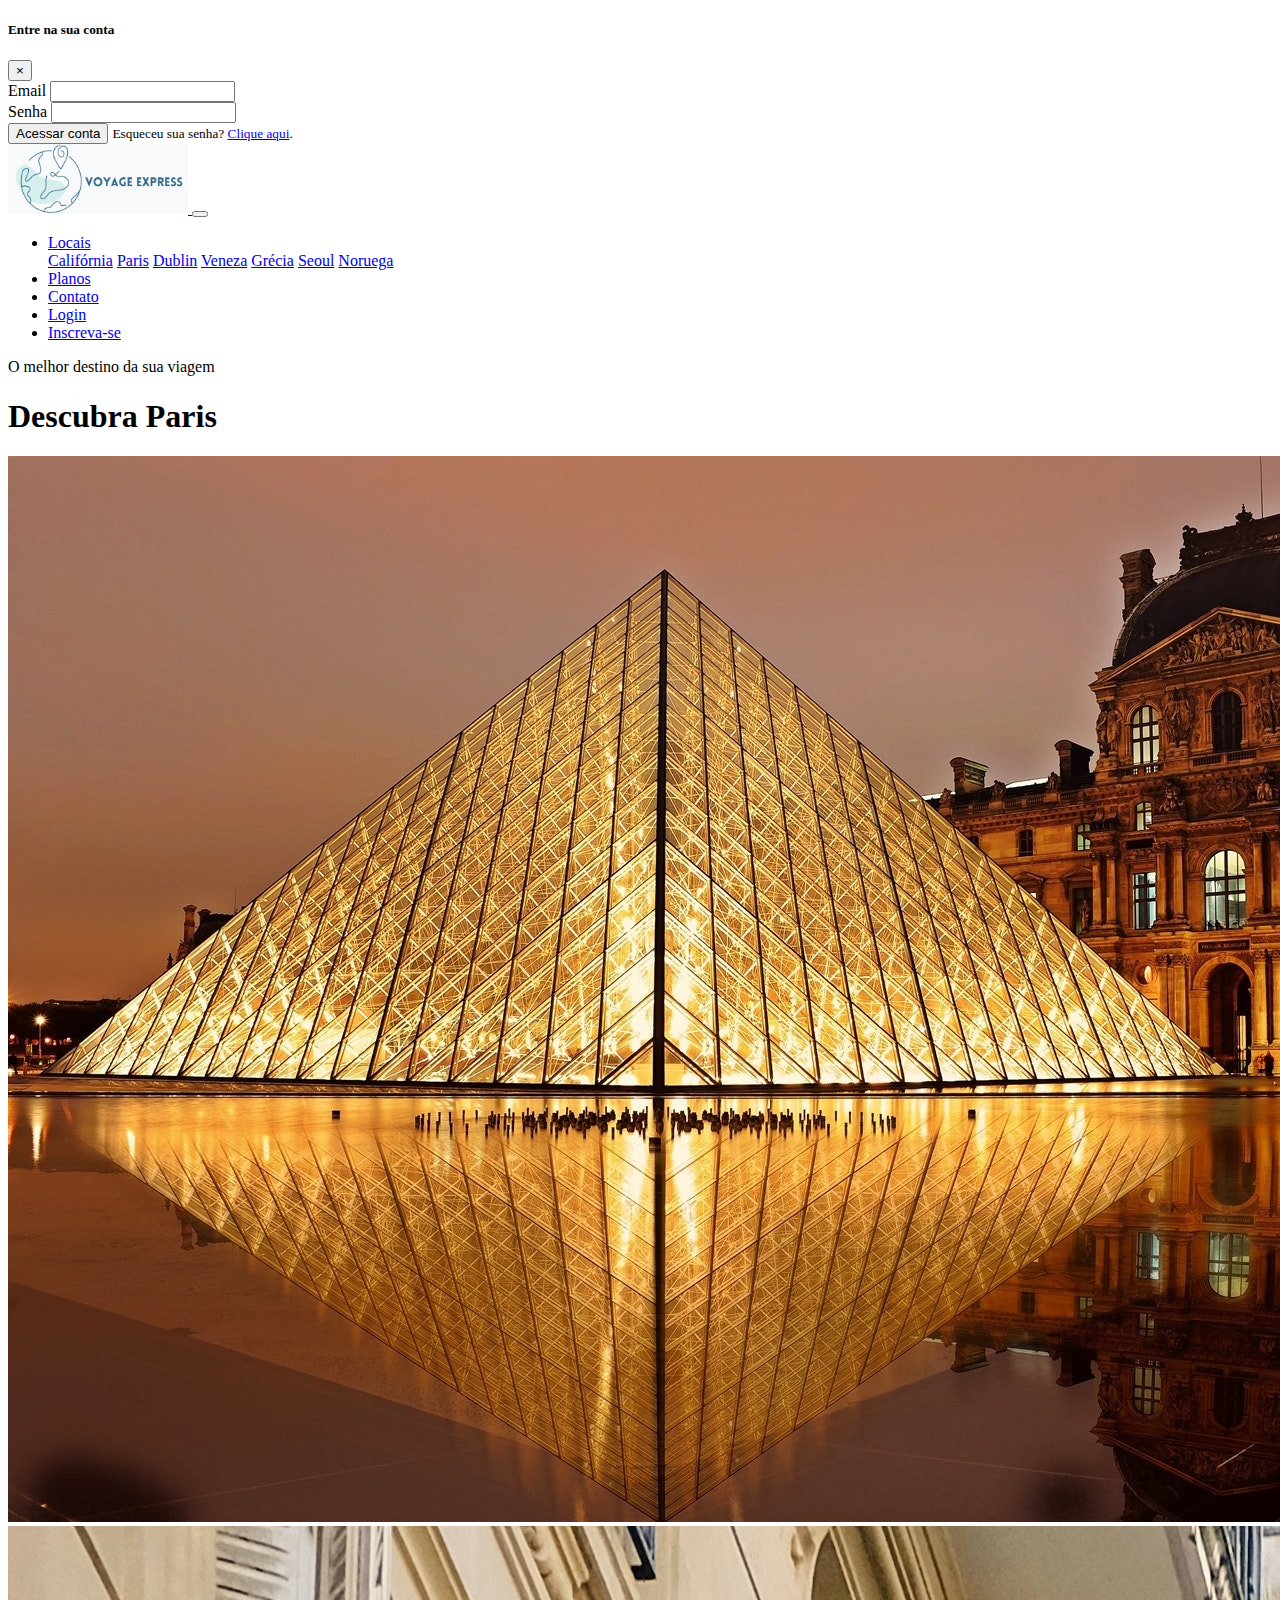
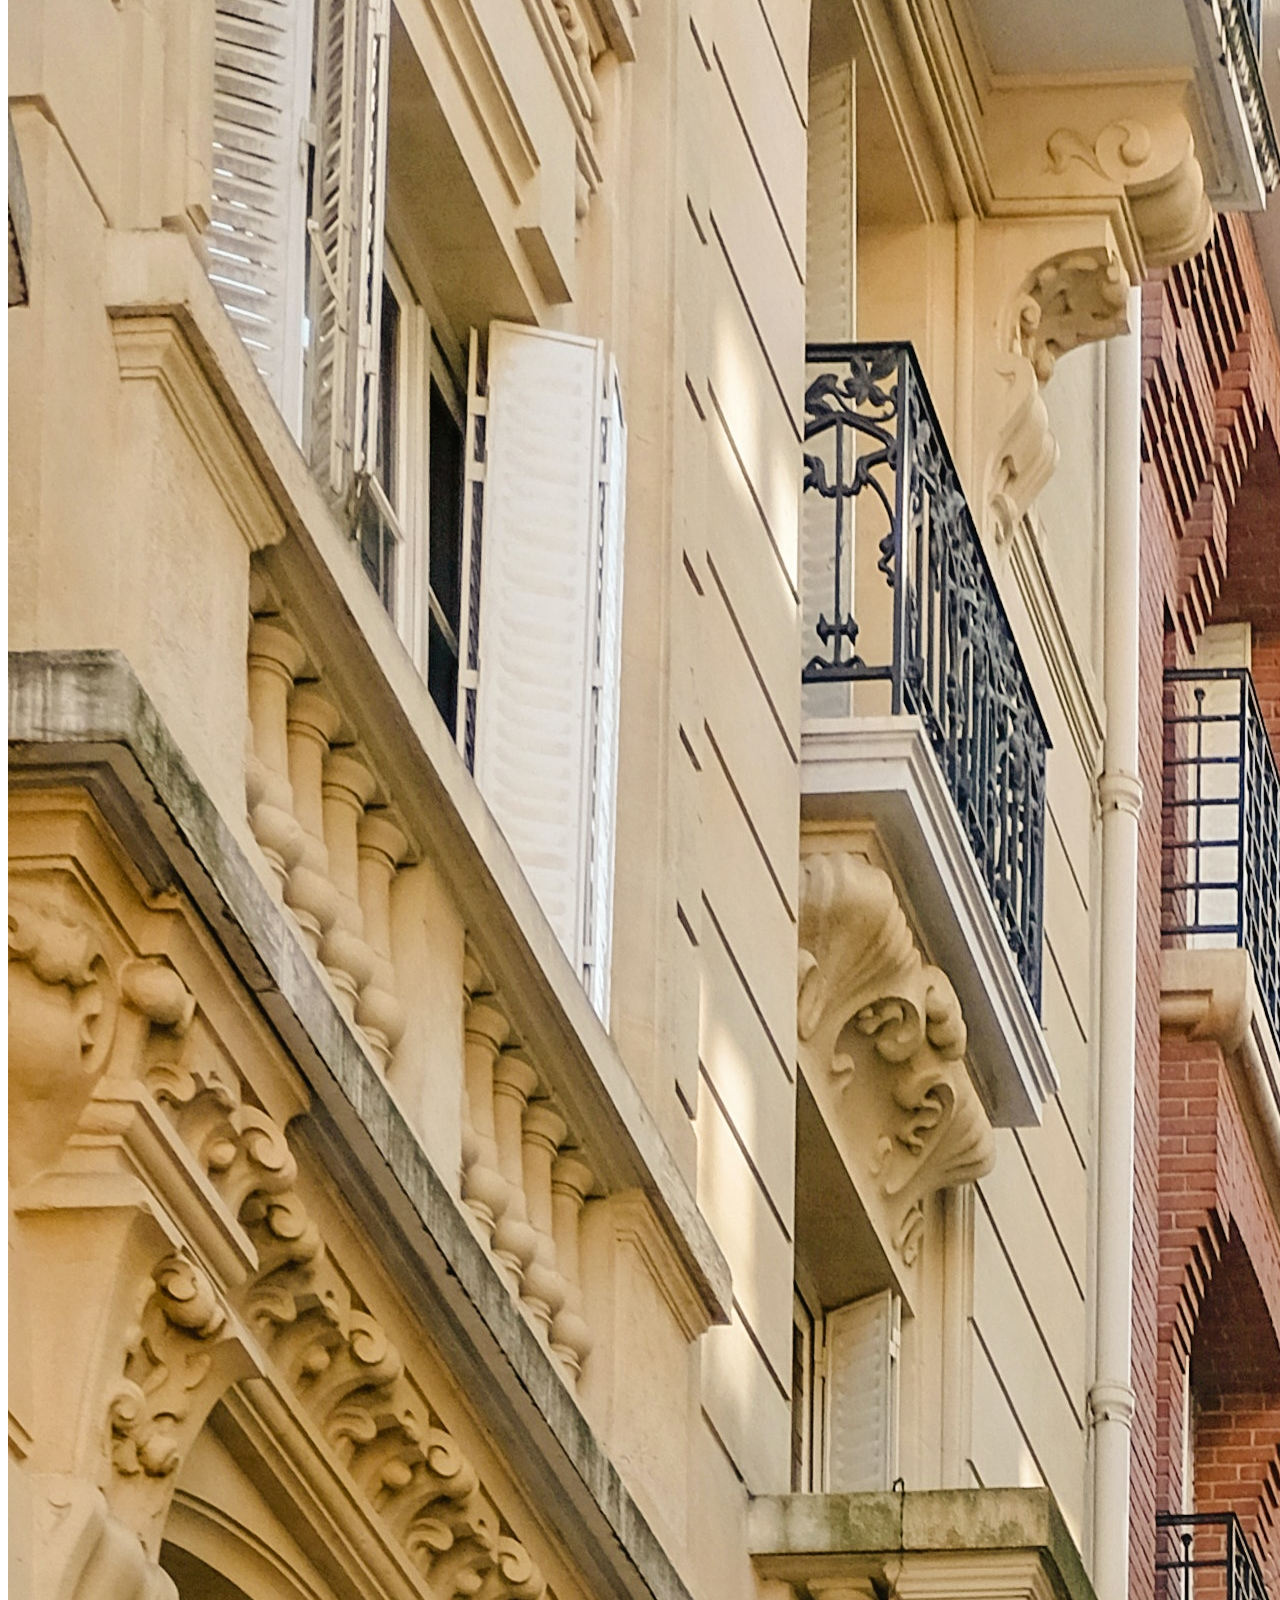
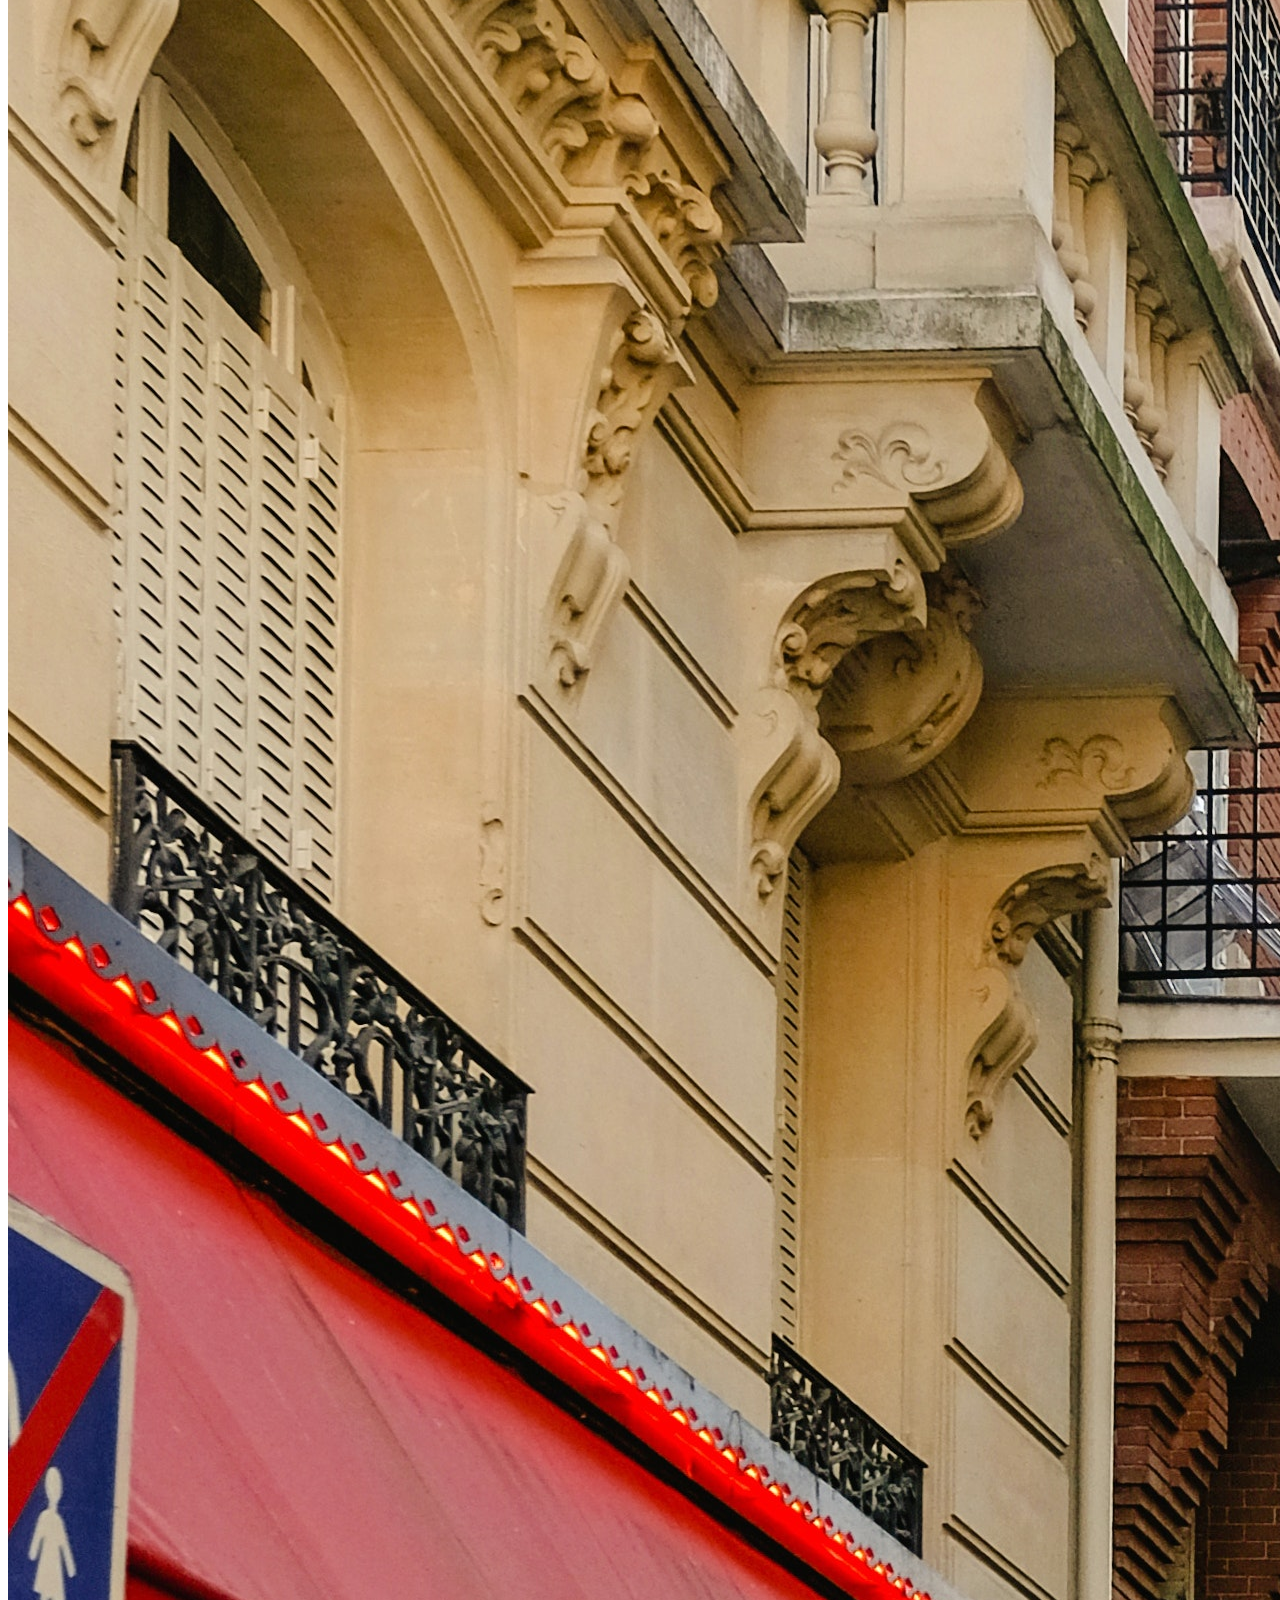
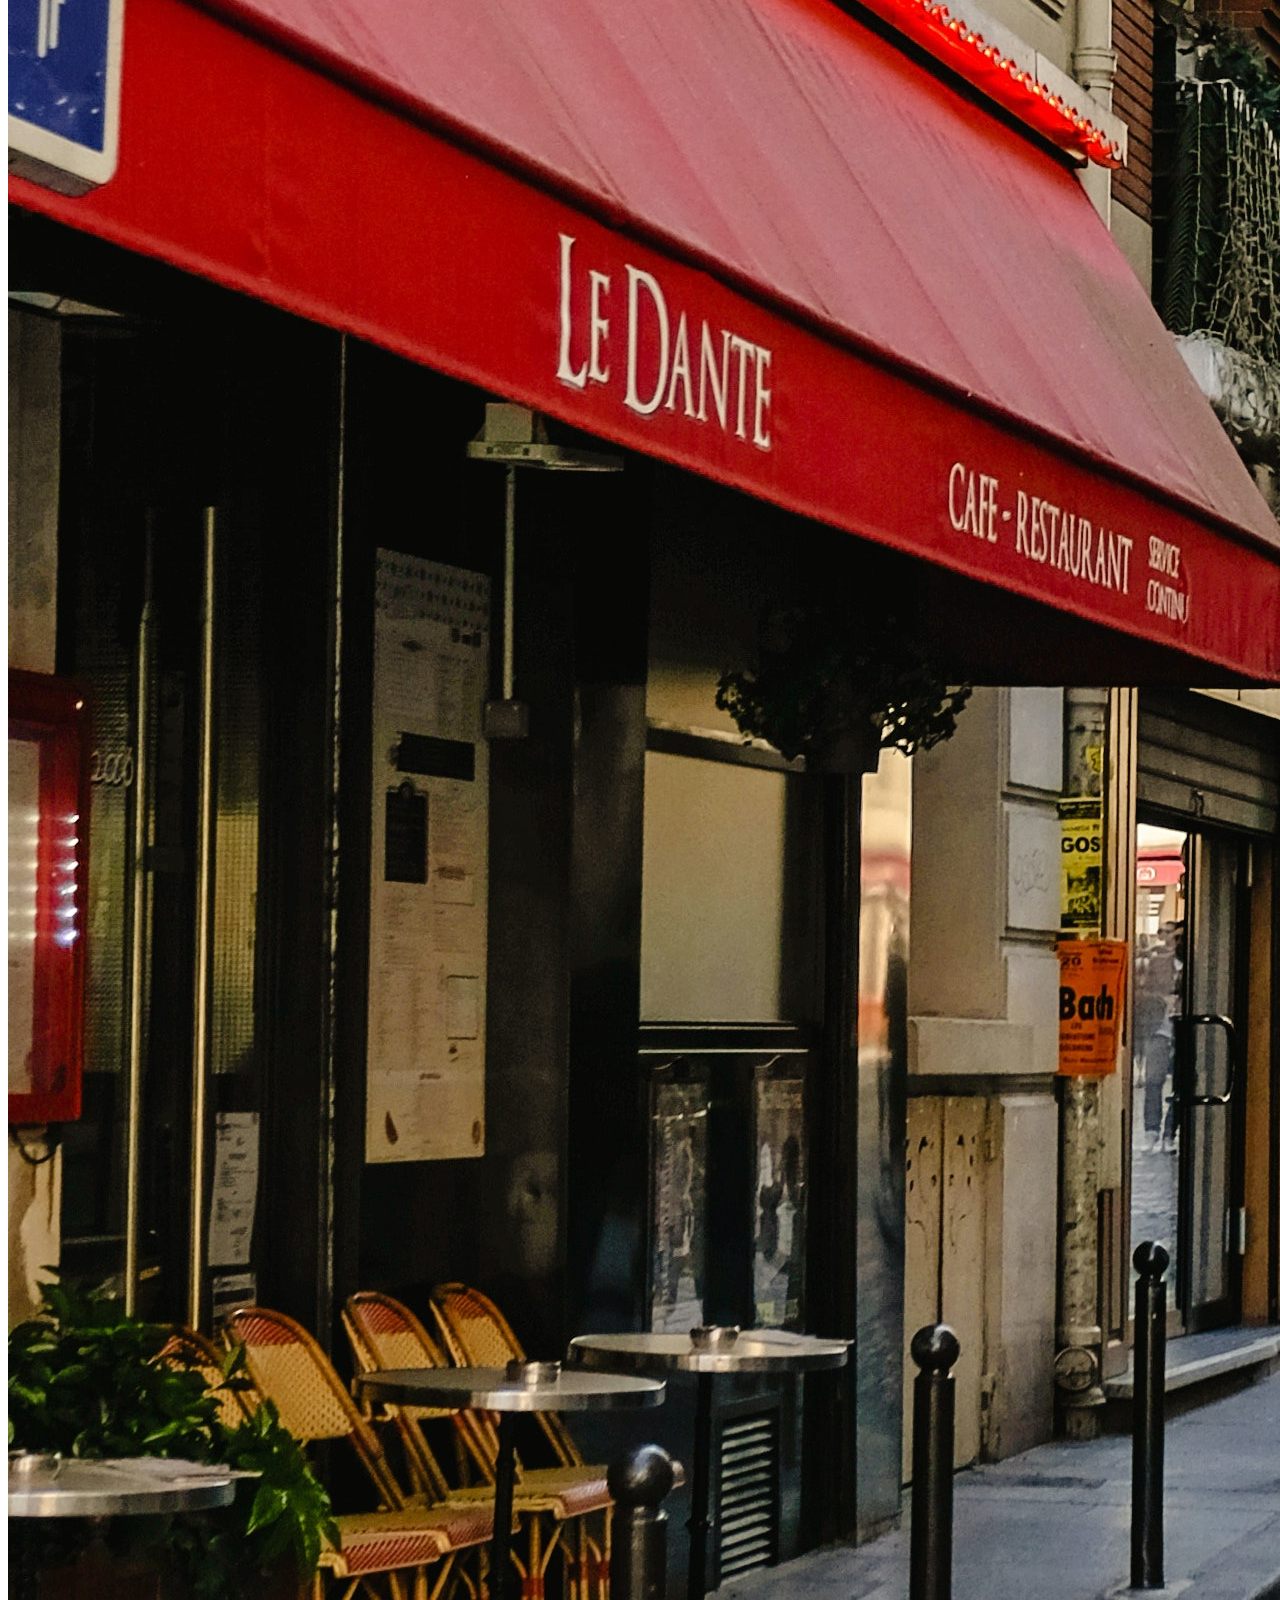
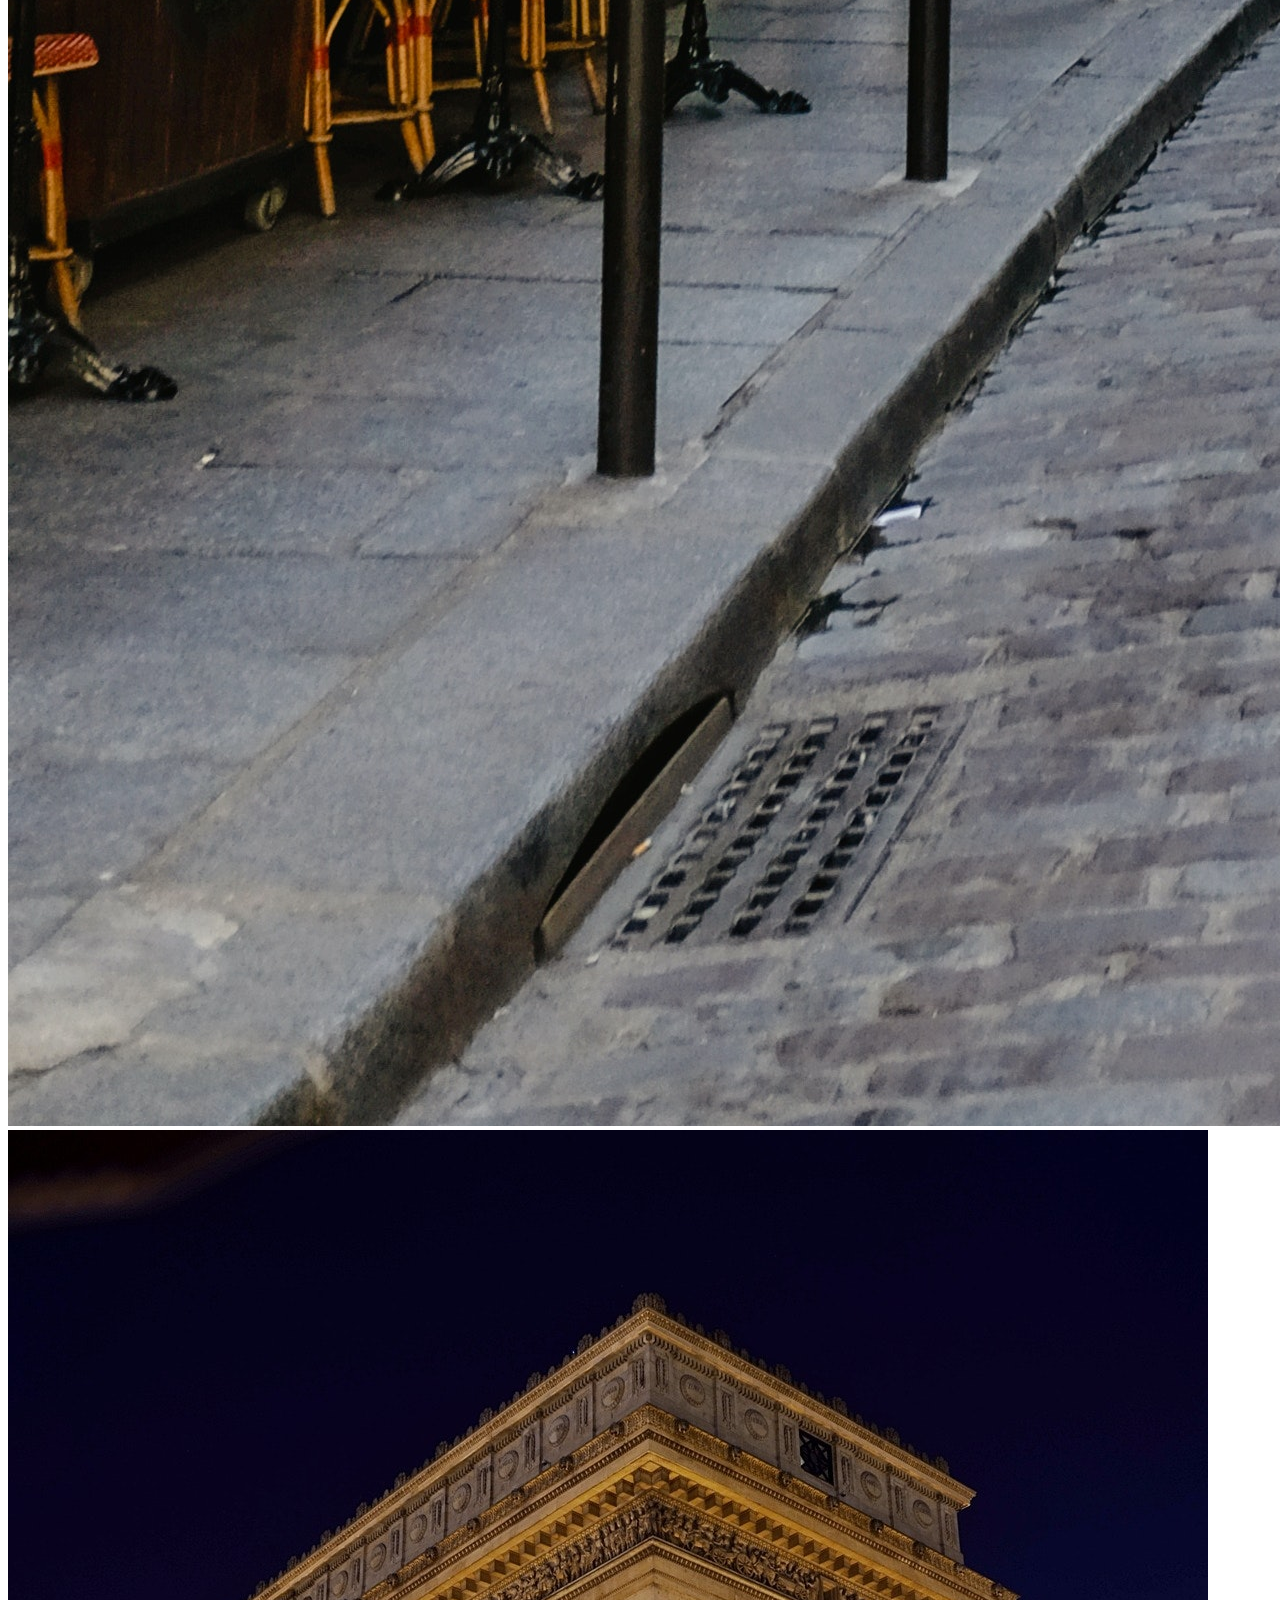
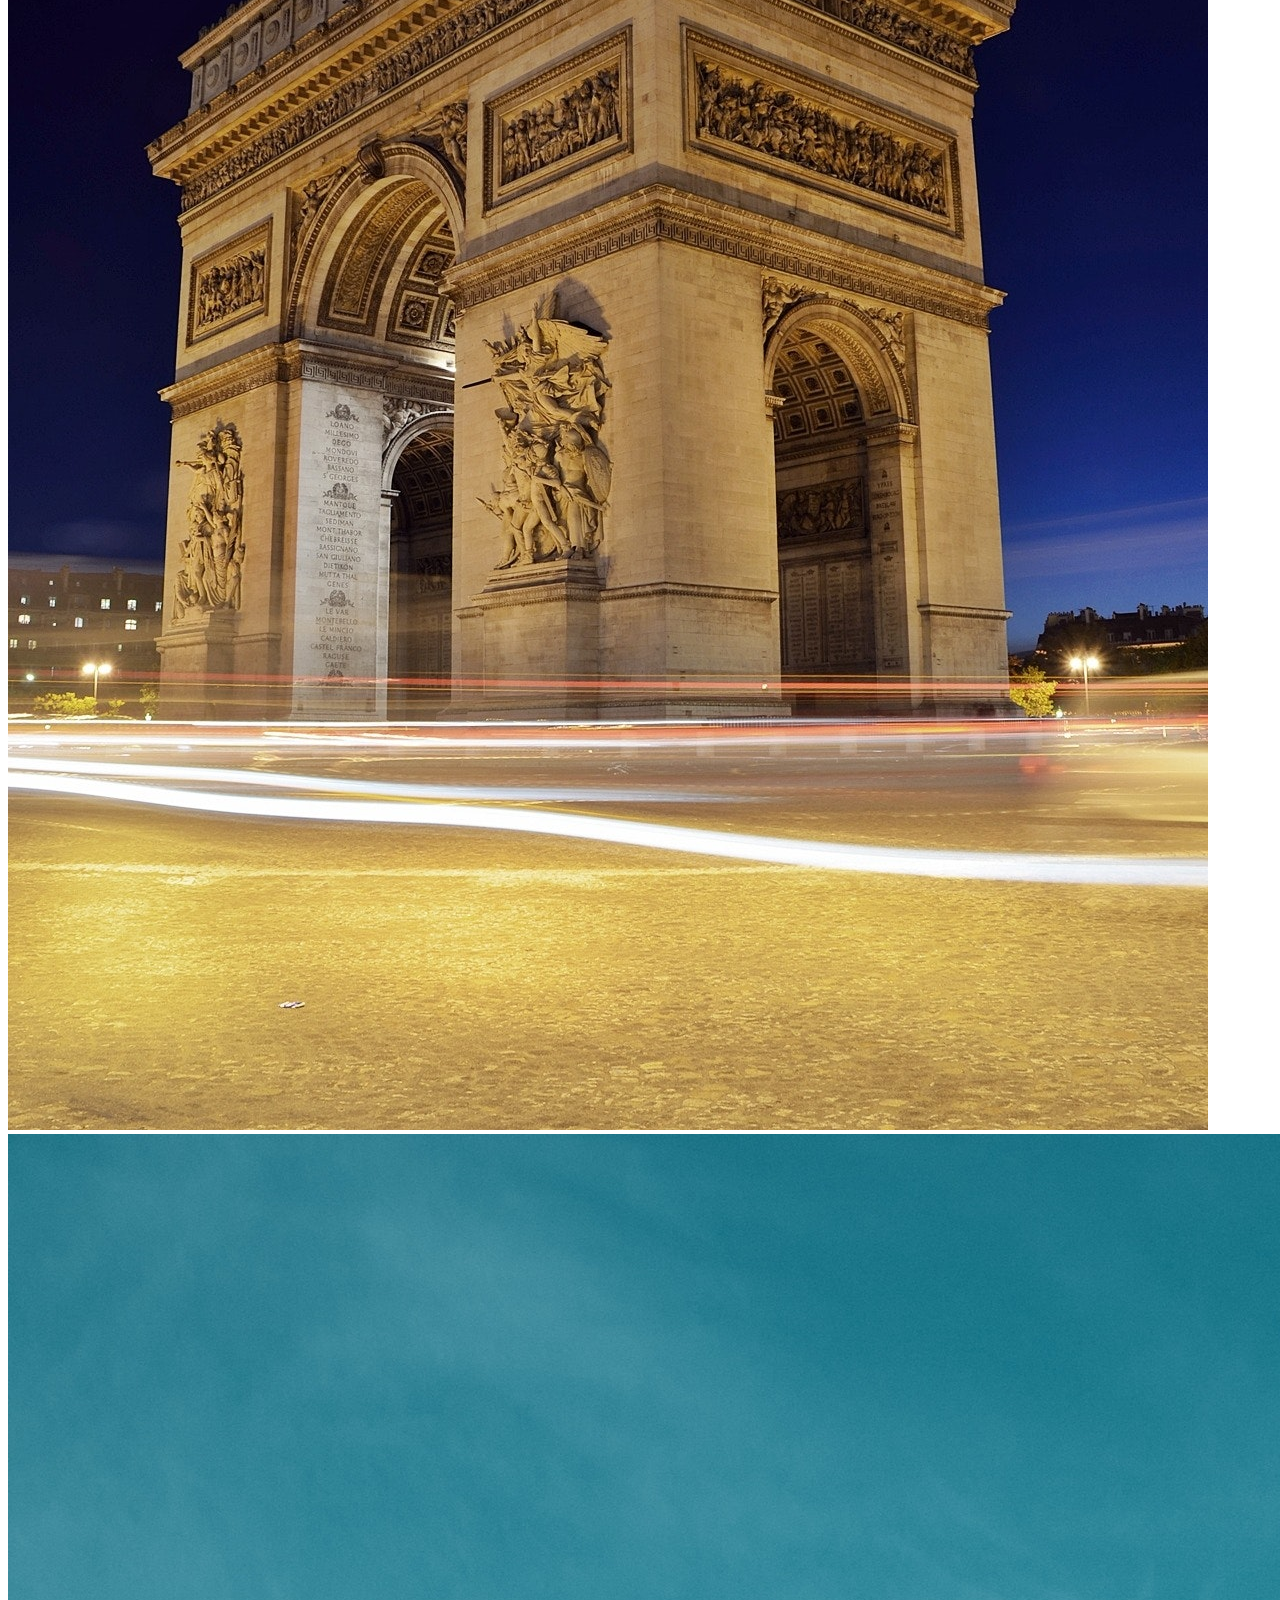
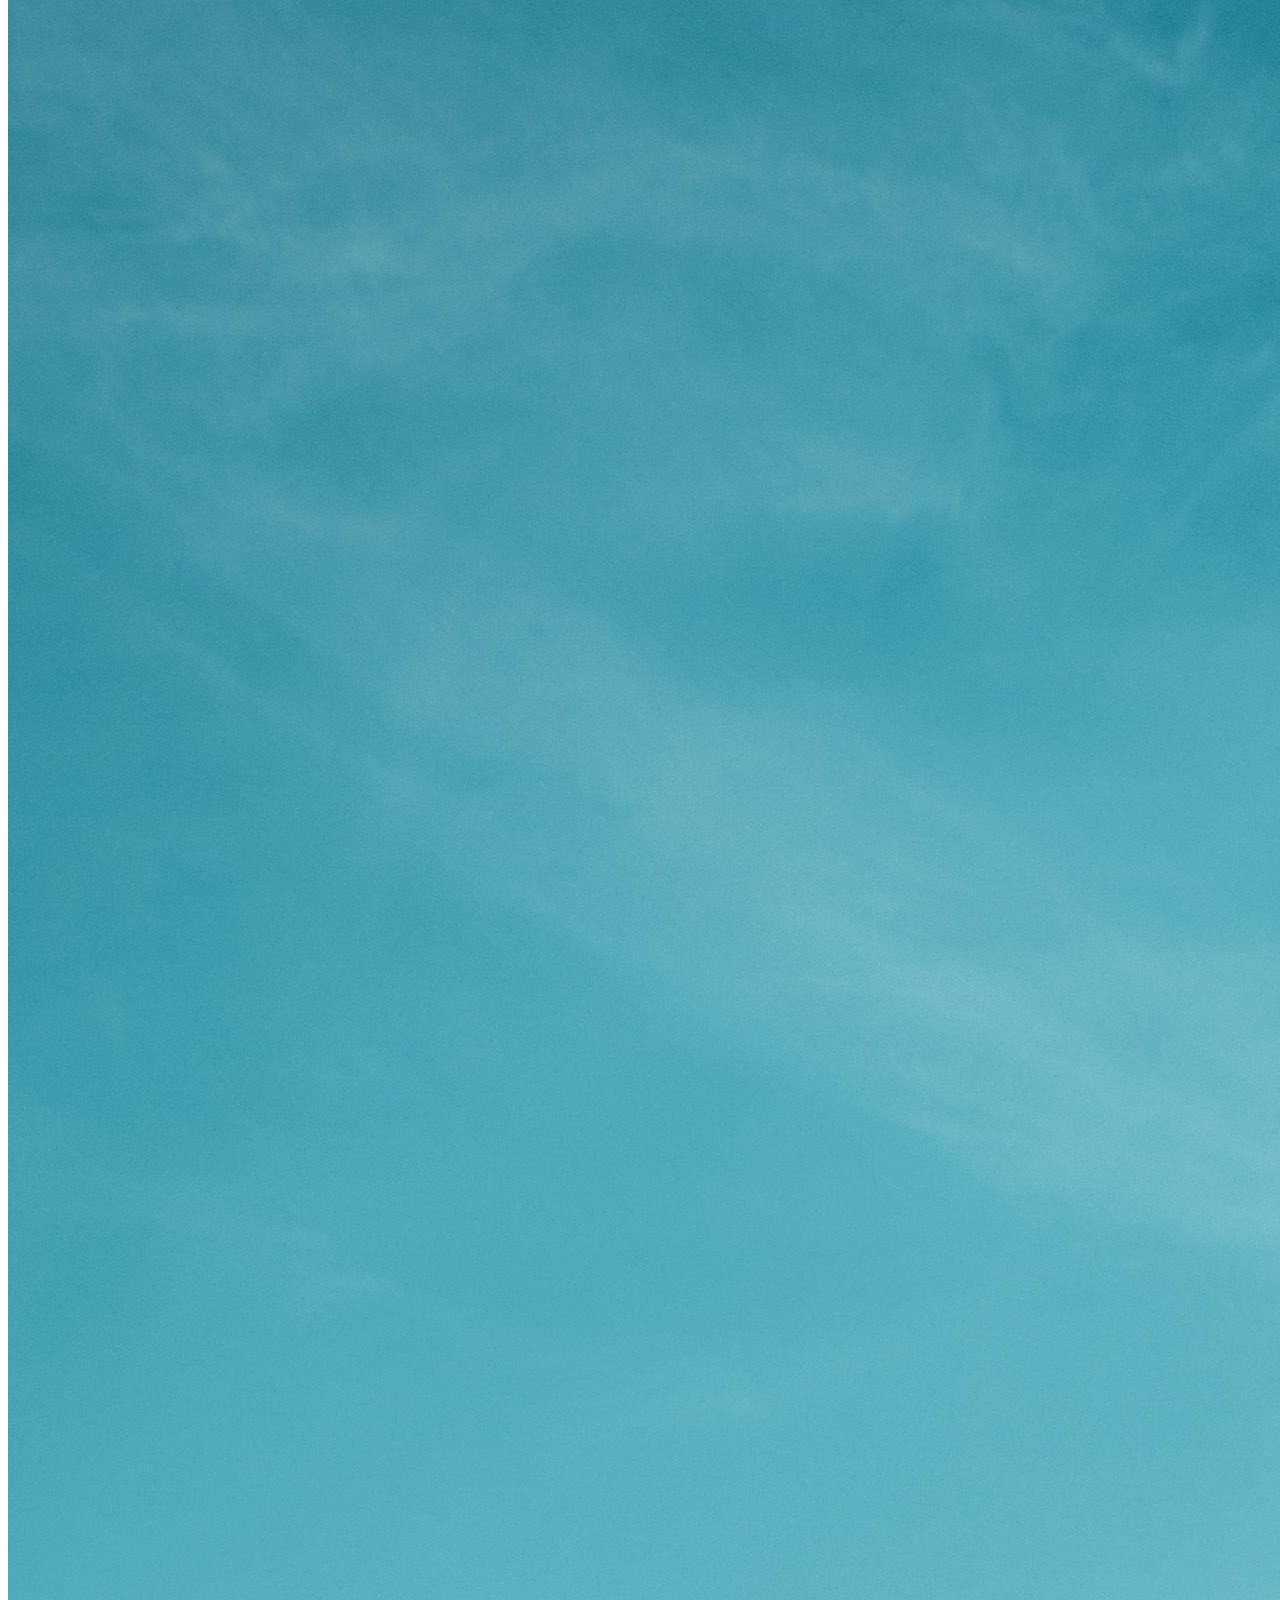
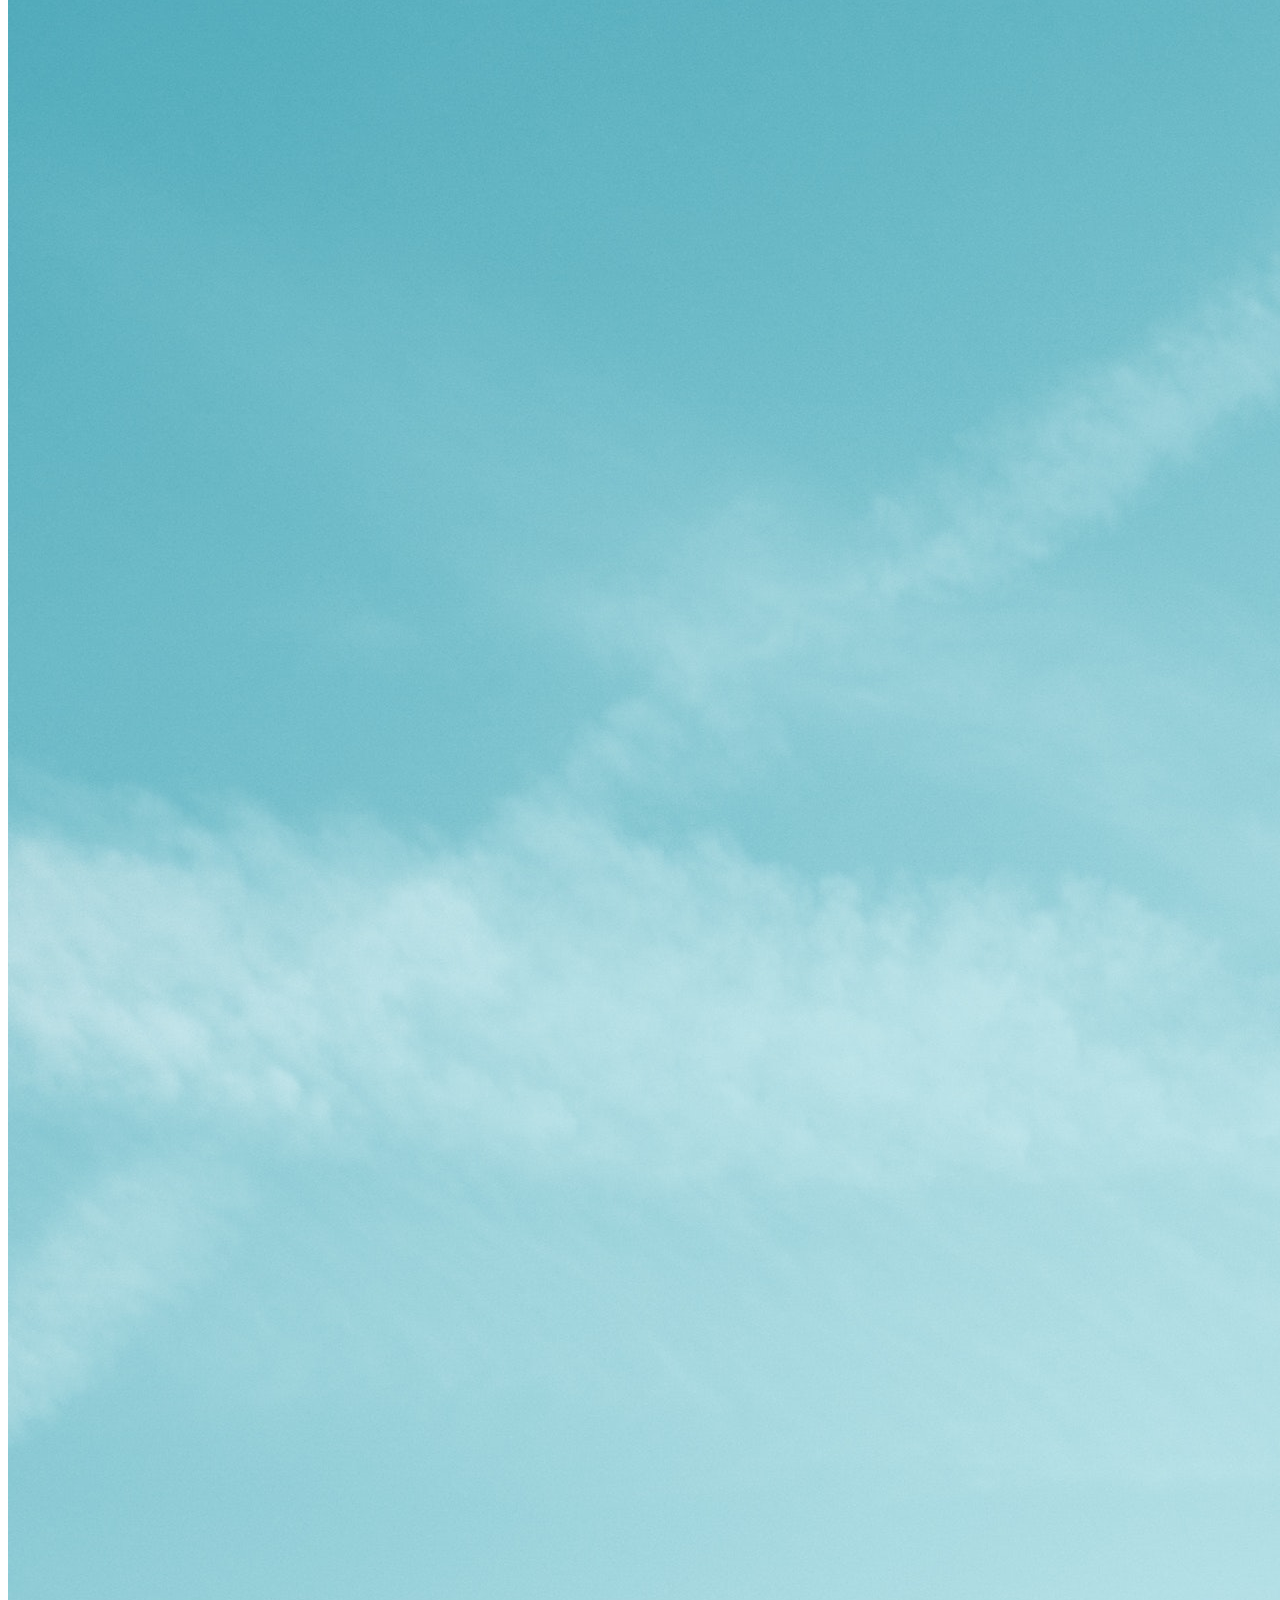
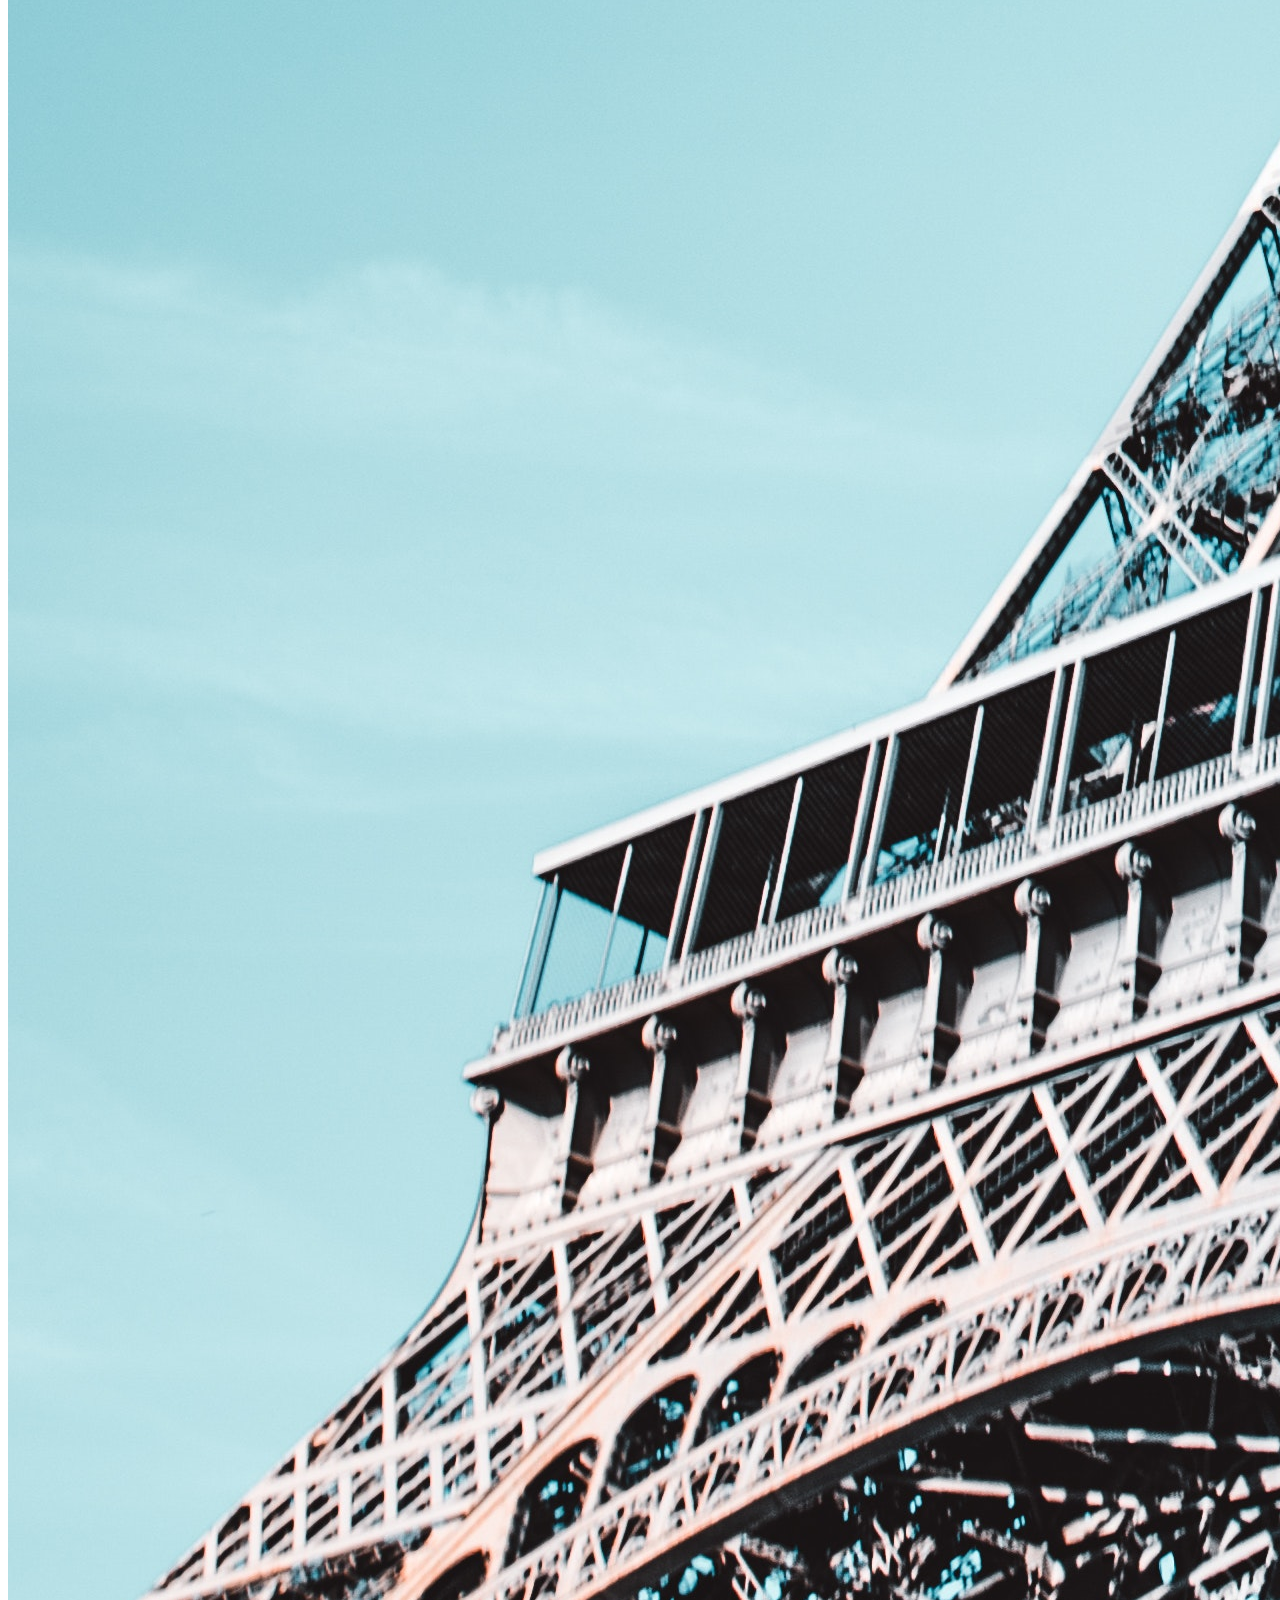
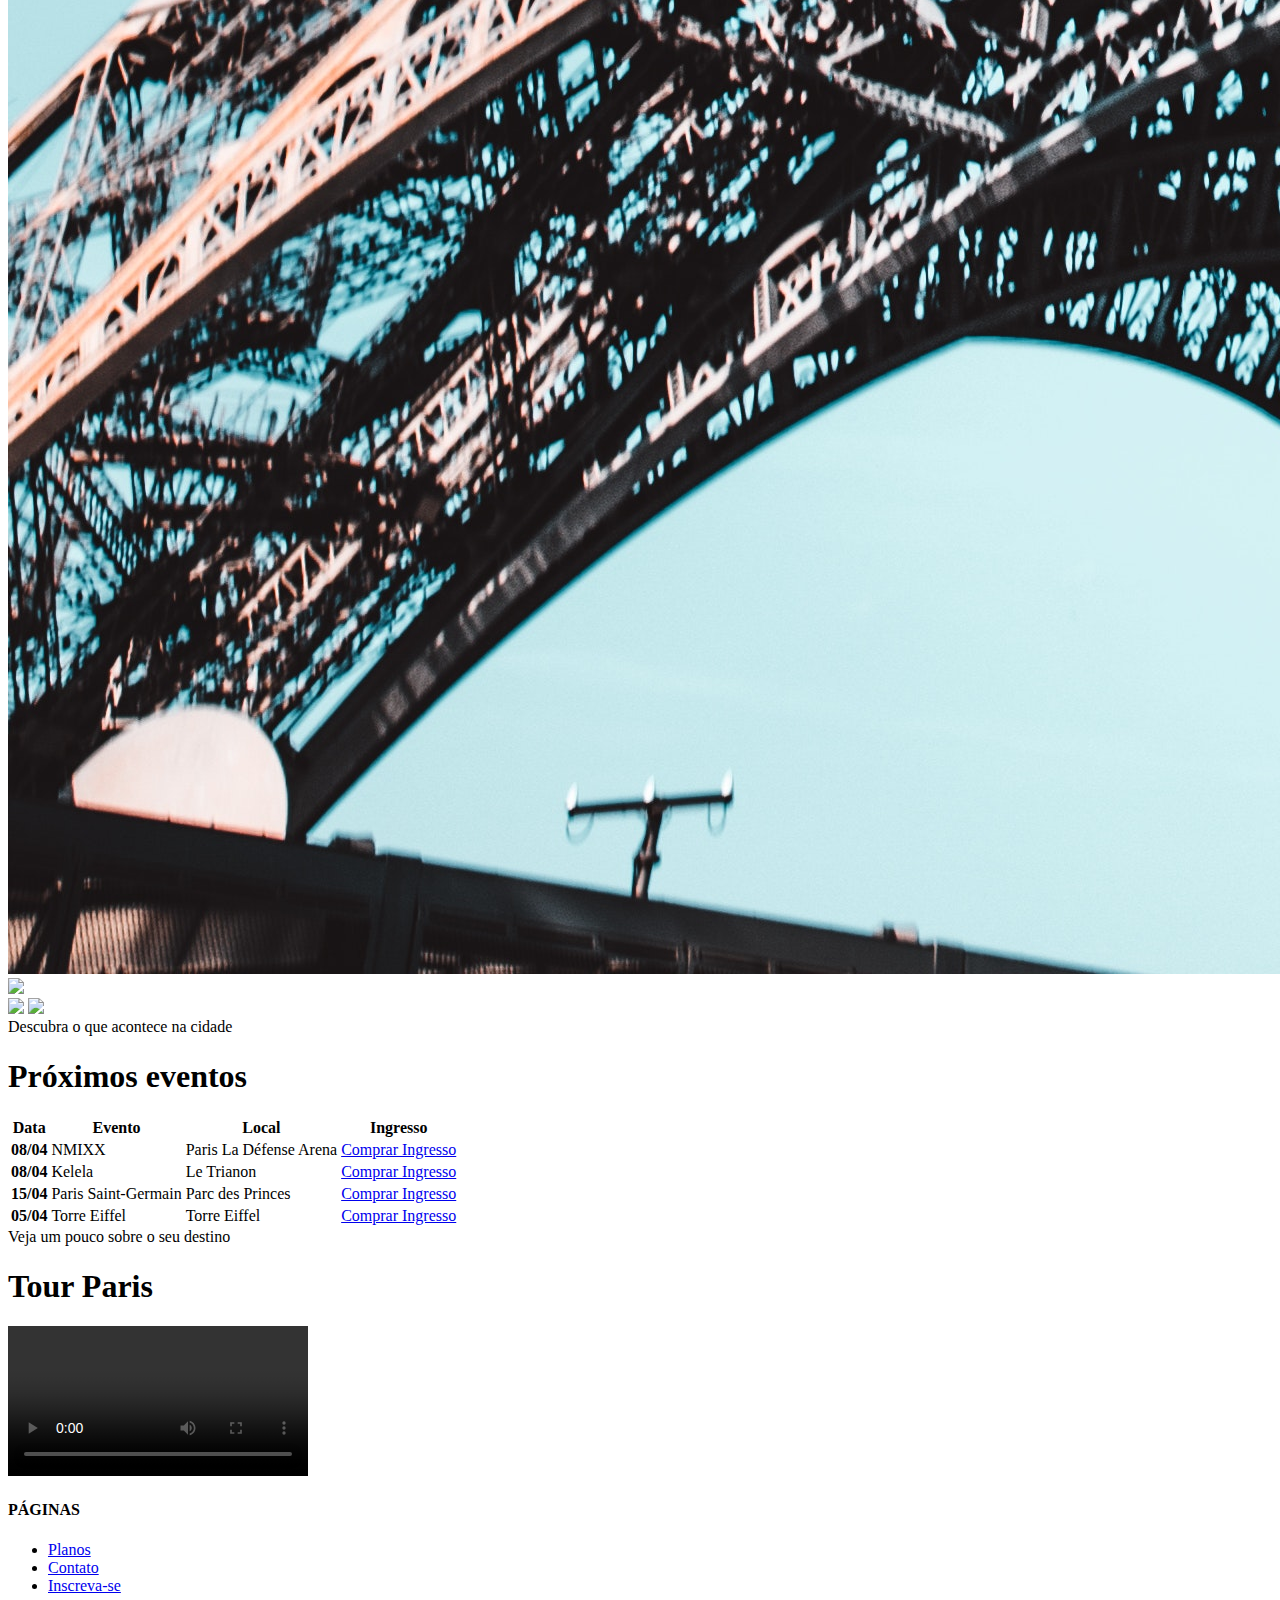
==== paris.html @ 2323d0dc "Up" ====
<!DOCTYPE html>
<html lang="pt-br">
<head>
  <meta charset="UTF-8">
  <meta name="viewport" content="width=device-width, initial-scale=1.0">
  <title>VoyageExpress | Paris</title>
  <link rel="stylesheet" href="css/bootstrap.css">
  <link rel="stylesheet" href="css/style.css">
  <link rel="shortcut icon" href="img/logo.png" type="image/x-icon">
  <meta name="theme-color" content="#F8F9FA">
</head>
<body>

  <div class="modal fade" id="modalLogin" tabindex="-1" role="dialog" aria-labelledby="modalLoginLabel" aria-hidden="true">
    <div class="modal-dialog" role="document">
      <div class="modal-content">
        <div class="modal-header">
          <h5 class="modal-title" id="modalLoginLabel">Entre na sua conta</h5>
          <button type="button" class="close" data-dismiss="modal" aria-label="Fechar">
            <span aria-hidden="true">&times;</span>
          </button>
        </div>
        <div class="modal-body">
          <form>
            <div class="form-group">
              <label for="loginEmail">Email</label>
              <input type="email" class="form-control" id="loginEmail">
            </div>
            <div class="form-group">
              <label for="loginSenha">Senha</label>
              <input type="password" class="form-control" id="loginSenha">
            </div>
            <button type="submit" class="btn btn-primary">Acessar conta</button>
            <small class="form-text text-muted">Esqueceu sua senha? <a href="#">Clique aqui</a>.</small>
          </form>
        </div>
      </div>
    </div>
  </div>

  <nav class="navbar navbar-light bg-light navbar-expand-md fixed-top py-3 box-shadow">
    <a href="index.html" class="navbar-brand">
      <img class ="AgencyNamePicture" src="img/voyage express.png" width="180" height="70">
    </a>
    <button class="navbar-toggler" type="button" data-toggle="collapse" data-target="#navbarSupportedContent" aria-controls="navbarSupportedContent" aria-expanded="false" aria-label="Toggle navigation">
      <span class="navbar-toggler-icon"></span>
    </button>

    <div class="collapse navbar-collapse" id="navbarSupportedContent">
      <ul class="navbar-nav ml-auto">
        <li class="nav-item dropdown">
          <a class="nav-link dropdown-toggle active" href="#" id="navbarDropdown" role="button" data-toggle="dropdown" aria-haspopup="true" aria-expanded="false">Locais</a>
          <div class="dropdown-menu" aria-labelledby="navbarDropdown">
            <a href="california.html" class="dropdown-item">Califórnia</a>
            <a href="paris.html" class="dropdown-item">Paris</a>
            <a href="dublin.html" class="dropdown-item">Dublin</a>
            <a href="veneza.html" class="dropdown-item">Veneza</a>
            <a href="grecia.html" class="dropdown-item">Grécia</a>
            <a href="seoul.html" class="dropdown-item">Seoul</a>
            <a href="noruega.html" class="dropdown-item">Noruega</a>




          </div>
        </li>
        <li class="nav-item">
          <a href="planos.html" class="nav-link">Planos</a>
        </li>
        <li class="nav-item">
          <a href="contato.html" class="nav-link">Contato</a>
        </li>
        <li class="nav-item">
          <a href="#" class="nav-link" data-toggle="modal" data-target="#modalLogin">Login</a>
        </li>
        <li class="nav-item">
          <a href="inscricao.html" class="btn btn-outline-primary ml-md-2">Inscreva-se</a>
        </li>
      </ul>
    </div>
  </nav>

  <section class="container">
    <div class="text-center my-5">
      <span class="h6 d-block text-uppercase">O melhor destino da sua viagem</span>
      <h1 class="display-4 text-primary">Descubra Paris</h1>
    </div>
    <div class="row">
      <div class="col-md">
        <img src="img/Paris/img1.jpg" class="img-fluid mb-4">
        <img src="img/Paris/img2.jpg" class="img-fluid mb-4">
        <img src="img/Paris/img3.jpg" class="img-fluid mb-4">
      </div>
      <div class="col-md">
        <img src="img/Paris/img4.jpg" class="img-fluid mb-4">
        <img src="img/Paris/img5.jpg" class="img-fluid mb-4">
      </div>
      <div class="col-md">
        <img src="img/Paris/img6.jpg" class="img-fluid mb-4">
        <img src="img/Paris/img7.jpg" class="img-fluid mb-4">
      </div>
    </div>
  </section>

  <section class="container">
    <div class="text-center my-5">
      <span class="h6 d-block text-uppercase">Descubra o que acontece na cidade</span>
      <h1 class="display-4 text-primary">Próximos eventos</h1>
    </div>
    <table class="table table-hover table-responsive-md">
      <thead>
        <tr>
          <th scope="col">Data</th>
          <th scope="col">Evento</th>
          <th scope="col">Local</th>
          <th scope="col">Ingresso</th>
        </tr>
      </thead>
      <tbody>
        <tr>
          <th scope="row">08/04</th>
          <td>NMIXX</td>
          <td>Paris La Défense Arena</td>
          <td><a href="https://www.bandsintown.com/pt/e/1027845491-nmixx-at-paris-la-defense-arena?came_from=209&utm_medium=web&utm_source=artist_page&utm_campaign=event" class="btn btn-outline-secondary btn-sm">Comprar Ingresso</a></td>
        </tr>
        <tr>
          <th scope="row">08/04</th>
          <td>Kelela</td>
          <td>Le Trianon</td>
          <td><a href="https://dice.fm/event/vgpyv-kelela-8th-apr-le-trianon-paris-tickets" class="btn btn-outline-secondary btn-sm">Comprar Ingresso</a></td>
        </tr>
        <tr>
          <th scope="row">15/04</th>
          <td>Paris Saint-Germain</td>
          <td>Parc des Princes</td>
          <td><a href="https://www.viagogo.com/psg/en/Sports-Tickets/Soccer/Ligue-1/Paris-Saint-Germain-Tickets/E-150258278" class="btn btn-outline-secondary btn-sm">Comprar Ingresso</a></td>
        </tr>
        <tr>
          <th scope="row">05/04</th>
          <td>Torre Eiffel</td>
          <td> Torre Eiffel</td>
          <td><a href="https://www.viator.com/pt-BR/tours/Paris/Summit-Eiffel-Tower-Priority-Access-with-Host/d479-7845P10" class="btn btn-outline-secondary btn-sm">Comprar Ingresso</a></td>
        </tr>
      </tbody>
    </table>
  </section>

  <div class="text-center my-5">
    <span class="h6 d-block text-uppercase">Veja um pouco sobre o seu destino</span>
    <h1 class="display-4 text-primary">Tour Paris</h1>
  </div>
  
      <video class="video" controls>
        <source src="img/Videos/paris.webm" type="video/mp4">
        <source src="img/Videos/paris.webm" type="video/webm">

        Seu navegador não suporta a tag de vídeo.
      </video>
  
  <footer class="bg-dark text-white mt-5">
    <div class="container py-4">
      <div class="row">
        <div class="col-6 col-md-3">
          <h4 class="h6">PÁGINAS</h4>
          <ul class="list-unstyled">
            <li><a href="planos.html">Planos</a></li>
            <li><a href="contato.html">Contato</a></li>
            <li><a href="inscricao.html">Inscreva-se</a></li>
          </ul>
        </div>
        <div class="col-6 col-md-3">
          <h4 class="h6 text-uppercase">Locais</h4>
          <ul class="list-unstyled">
            <li><a href="california.html">Califórnia</a></li>
            <li><a href="paris.html">Paris</a></li>
            <li><a href="dublin.html">Dublin</a></li>
            <li><a href="veneza.html">Veneza</a></li>
            <li><a href="grecia.html">Grécia</a></li>
            <li><a href="seoul.html">Seoul</a></li>
            <li><a href="noruega.html">Noruega</a></li>



          </ul>
        </div>
        <div class="col-md-4">
          <h4 class="h6 text-uppercase">Dados de Contato</h4>
          <ul class="list-unstyled">
            <li class="text-secondary">E-mail: voyageexpress@voyage.com</li>
            <li class="text-secondary">Telefone: (19) 3855-6420</li>
            <li class="text-secondary">Atendimento: De seg. à sex. das 9h às 18h</li>
          </ul>
        </div>
        <div class="col-md-2">
          <h4 class="h6 text-uppercase">Redes Sociais</h4>
          <ul class="list-unstyled">
            <li><a href="#" class="btn btn-outline-secondary btn-sm btn-block mb-2 footer-button">Facebook</a></li>
            <li><a href="#" class="btn btn-outline-secondary btn-sm btn-block mb-2 footer-button">Twitter</a></li>
            <li><a href="#" class="btn btn-outline-secondary btn-sm btn-block mb-2 footer-button">YouTube</a></li>
          </ul>
        </div>
      </div>
    </div>
    <div class="bg-primary text-center py-3">
      <p class="mb-0">VoyageExpress © 2023. Direitos Reservados</a>.</p>
    </div>
  </footer>
  
  <script type="text/javascript" src="js/jquery-3.2.1.slim.min.js"></script>
  <script type="text/javascript" src="js/popper.min.js"></script>
  <script type="text/javascript" src="js/bootstrap.js"></script>
  <script type="text/javascript" src="js/app.js"></script>

</body>
</html>
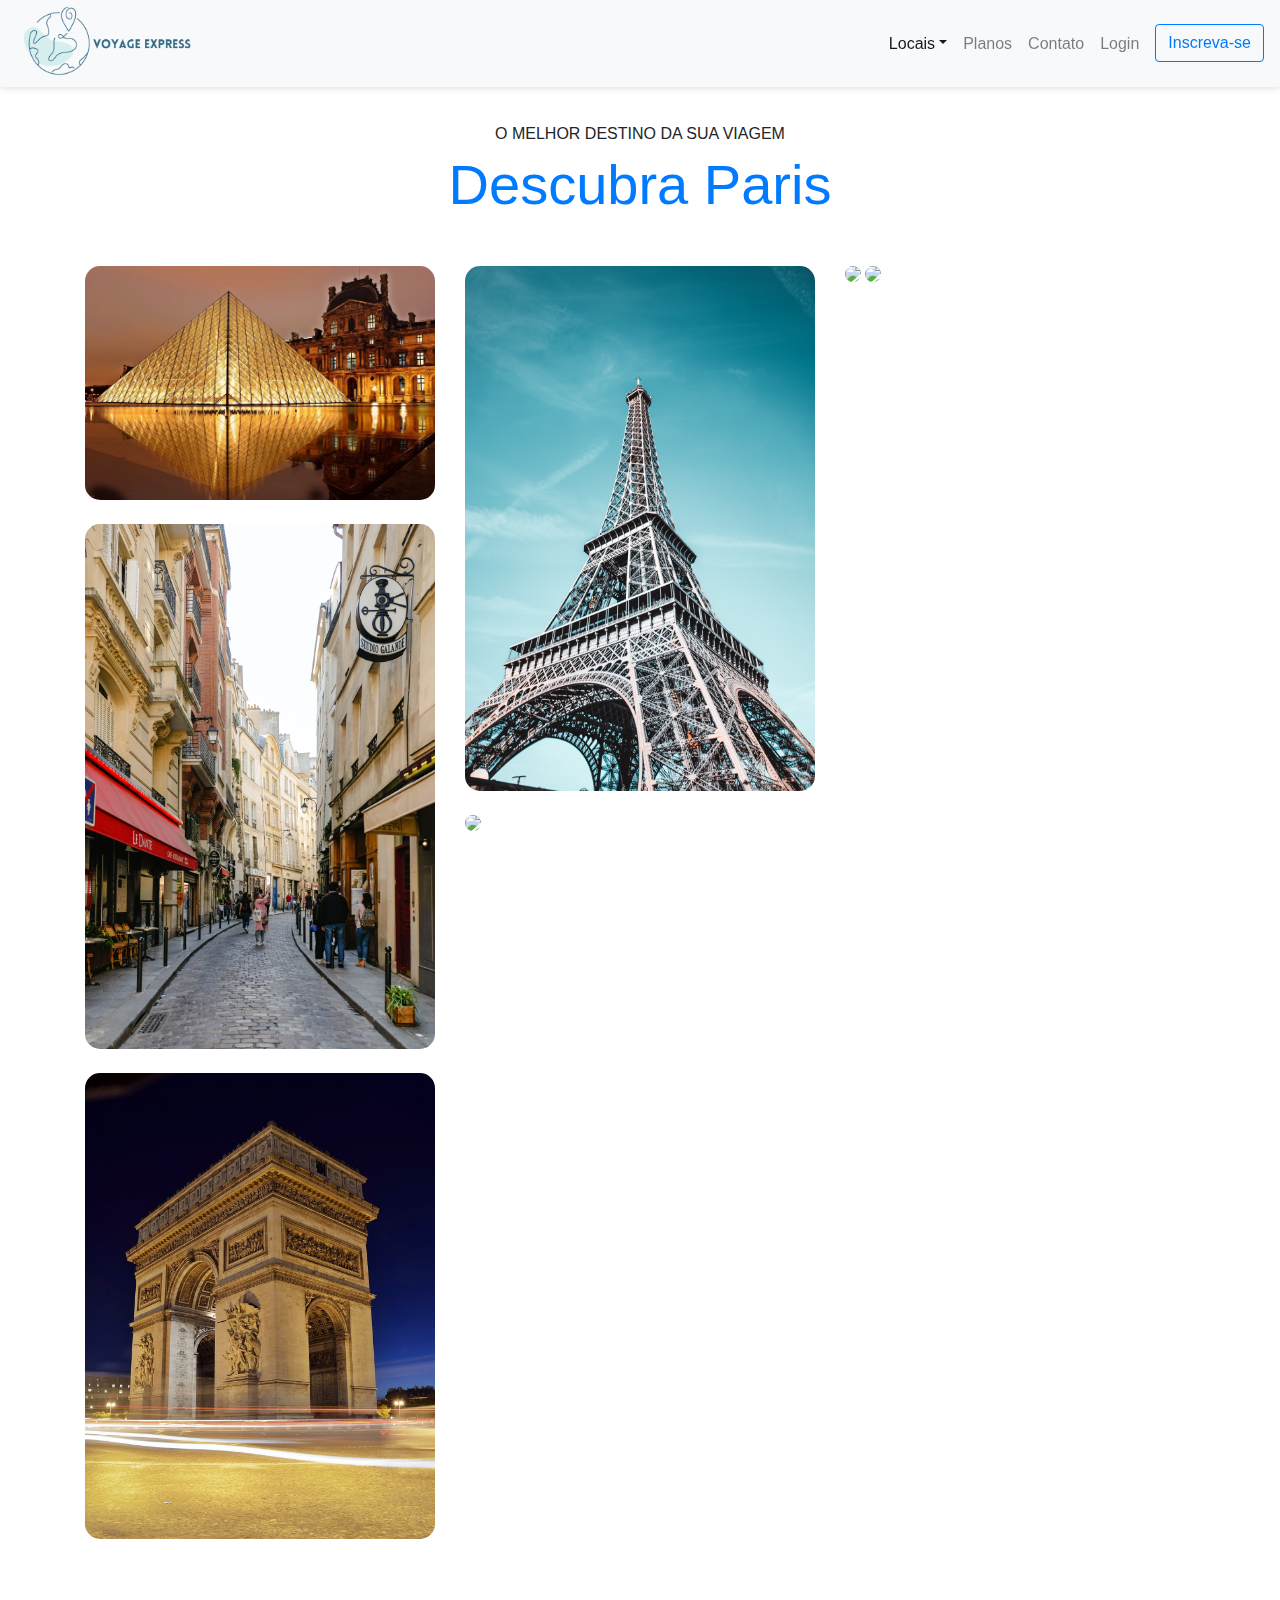
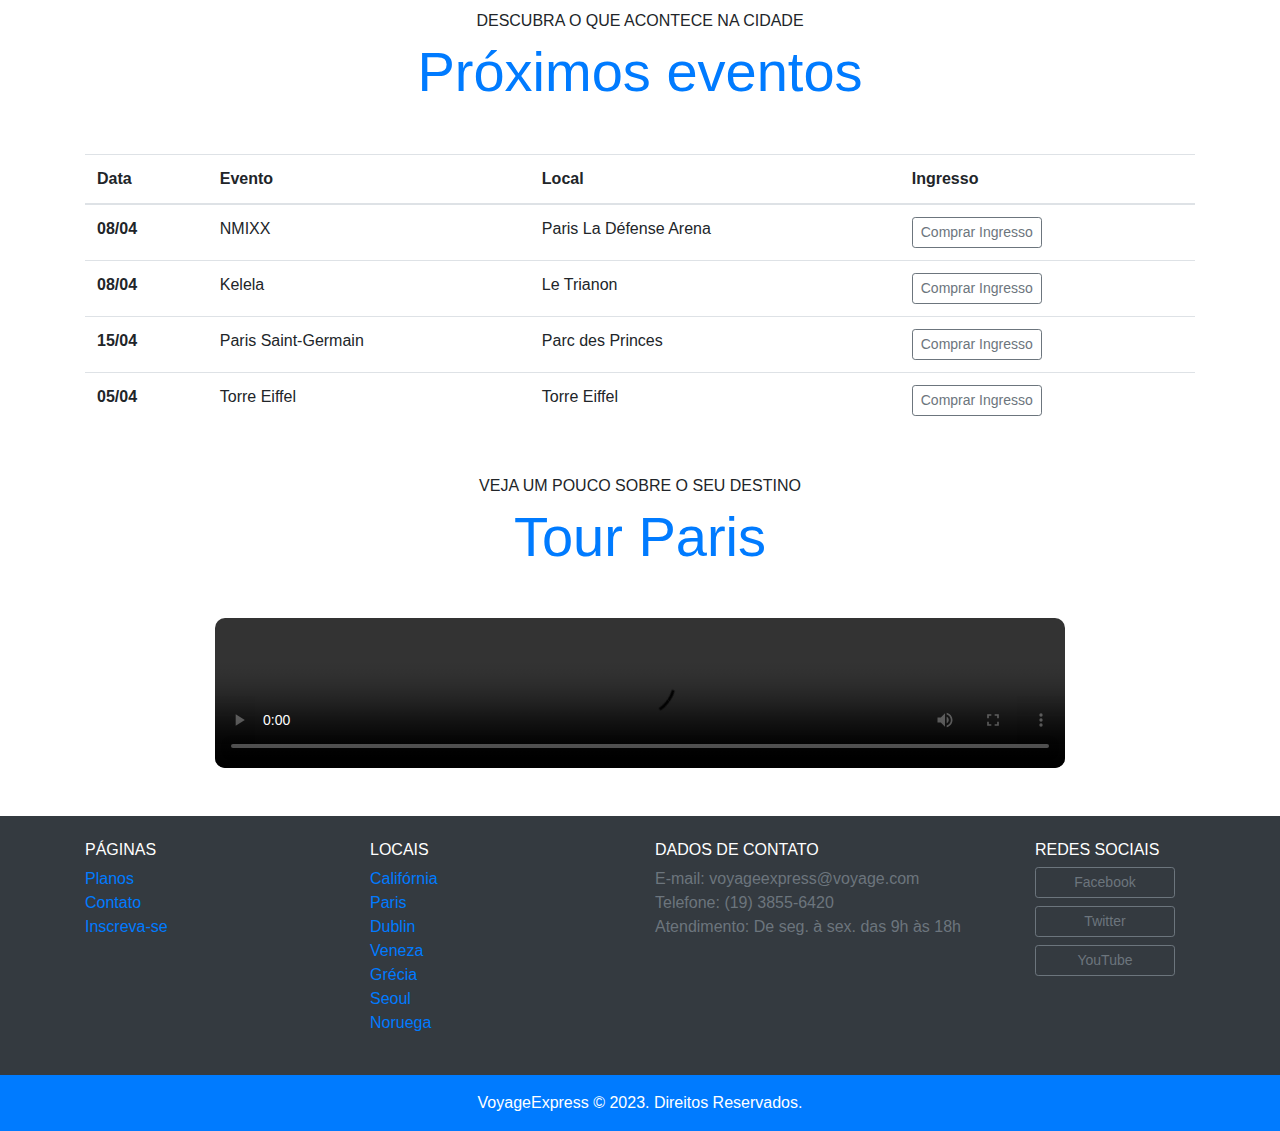
==== commit 699c5a7d: "Up" ====
--- a/paris.html
+++ b/paris.html
@@ -4,8 +4,8 @@
   <meta charset="UTF-8">
   <meta name="viewport" content="width=device-width, initial-scale=1.0">
   <title>VoyageExpress | Paris</title>
-  <link rel="stylesheet" href="css/bootstrap.css">
-  <link rel="stylesheet" href="css/style.css">
+  <link rel="stylesheet" href="CSS/bootstrap.css">
+  <link rel="stylesheet" href="CSS/style.css">
   <link rel="shortcut icon" href="img/logo.png" type="image/x-icon">
   <meta name="theme-color" content="#F8F9FA">
 </head>
@@ -209,7 +209,7 @@
   <script type="text/javascript" src="js/jquery-3.2.1.slim.min.js"></script>
   <script type="text/javascript" src="js/popper.min.js"></script>
   <script type="text/javascript" src="js/bootstrap.js"></script>
-  <script type="text/javascript" src="js/app.js"></script>
+  <script type="text/javascript" src="js/popper.min.js"></script>
 
 </body>
 </html>--- a/CSS/style.css
+++ b/CSS/style.css
@@ -0,0 +1,96 @@
+.box-shadow {
+  box-shadow: 0 2px 4px 0 rgba(0, 0, 0, .05),
+              0 4px 8px 0 rgba(0, 0, 0, .05);
+}
+
+body {
+  padding-top: 76px;
+}
+
+.icon {
+  height: 100px;
+}
+
+#home-quote {
+  background: url('../img/bg-quote.jpg') center center;
+  background-size: cover;
+}
+
+.footer-button {
+  max-width: 140px;
+}
+
+.lista-plano li {
+  padding: 1rem;
+}
+.lista-plano li + li {
+  border-top: 1px solid rgba(0, 0, 0, 0.2);
+}
+
+.contact-button {
+  max-width: 260px;
+}
+
+@media only screen and (max-width: 767px) {
+  #home-quote .display-4 {
+    font-size: 2.5rem;
+  }
+  body {
+    padding-top: 0;
+  }
+  .fixed-top {
+    position: relative;
+  }
+}
+video {
+	width: 100%;
+	max-width: 850px;
+	height: auto;
+	display: block;
+	margin: 0 auto;
+  border-radius: 10px;
+
+  
+}
+
+.video-container {
+  position: relative;
+  width: 820px; /* largura desejada */
+  height: 470px; /* altura desejada */
+  margin: 0 auto; /* centralizar horizontalmente */
+  border-radius: 10px; /* borda arredondada */
+  overflow: hidden; /* para ocultar os cantos afiados do iframe */
+}
+
+#youtube-video {
+  position: absolute;
+  top: 0;
+  left: 0;
+  width: 100%;
+  height: 100%;
+}
+
+.carousel-caption {
+  background-color: rgba(0, 0, 0, 0.5);
+  padding: 10px;
+  position: absolute;
+  bottom: 0;
+  width: 100%;
+  box-shadow: 0 -10px 10px rgba(0, 0, 0, 0.5);
+  color: #fff;
+}
+
+.display-4{
+  margin-bottom: 24px;
+  text-align: center;
+}
+
+.AgencyNamePicture{
+  margin-top: -15px;
+  margin-bottom: -10px;
+}
+
+.navbar {
+  background-color: rgba(255, 255, 255, 0.9);
+  backdrop-filter: blur(5px);
+}
